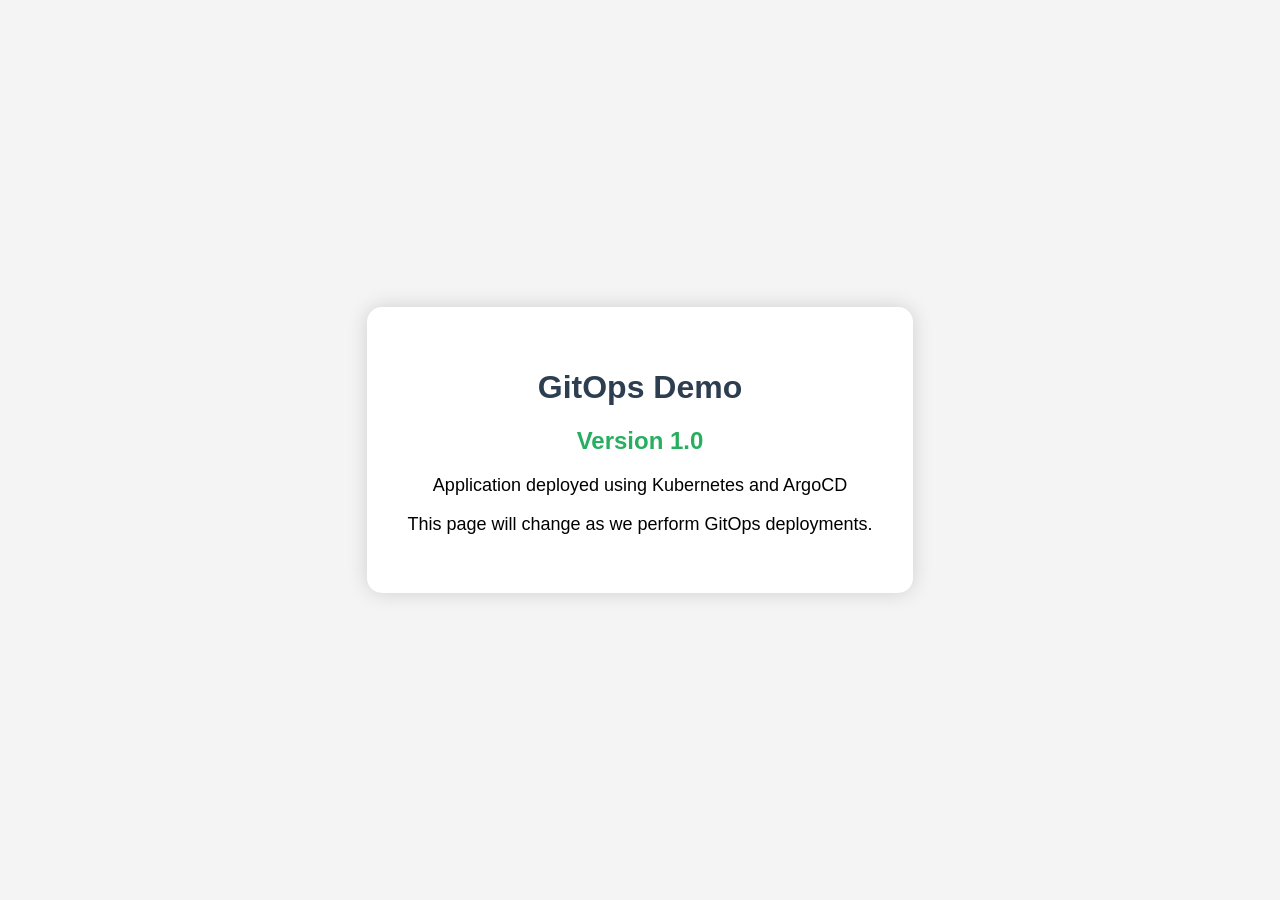
==== app/index.html @ c92ad429 "Initial GitOps demo project" ====
<!DOCTYPE html>
<html lang="en">
<head>
    <meta charset="UTF-8">
    <meta name="viewport" content="width=device-width, initial-scale=1.0">
    <title>GitOps Demo</title>

    <style>
        body{
            margin:0;
            font-family:Arial, Helvetica, sans-serif;
            background:#f4f4f4;
            display:flex;
            justify-content:center;
            align-items:center;
            height:100vh;
        }

        .card{
            background:white;
            padding:40px;
            border-radius:15px;
            box-shadow:0 0 20px rgba(0,0,0,0.15);
            text-align:center;
        }

        h1{
            color:#2c3e50;
        }

        h2{
            color:#27ae60;
        }

        p{
            font-size:18px;
        }
    </style>

</head>

<body>

<div class="card">

<h1>GitOps Demo</h1>

<h2>Version 1.0</h2>

<p>Application deployed using Kubernetes and ArgoCD</p>

<p>This page will change as we perform GitOps deployments.</p>

</div>

</body>
</html>
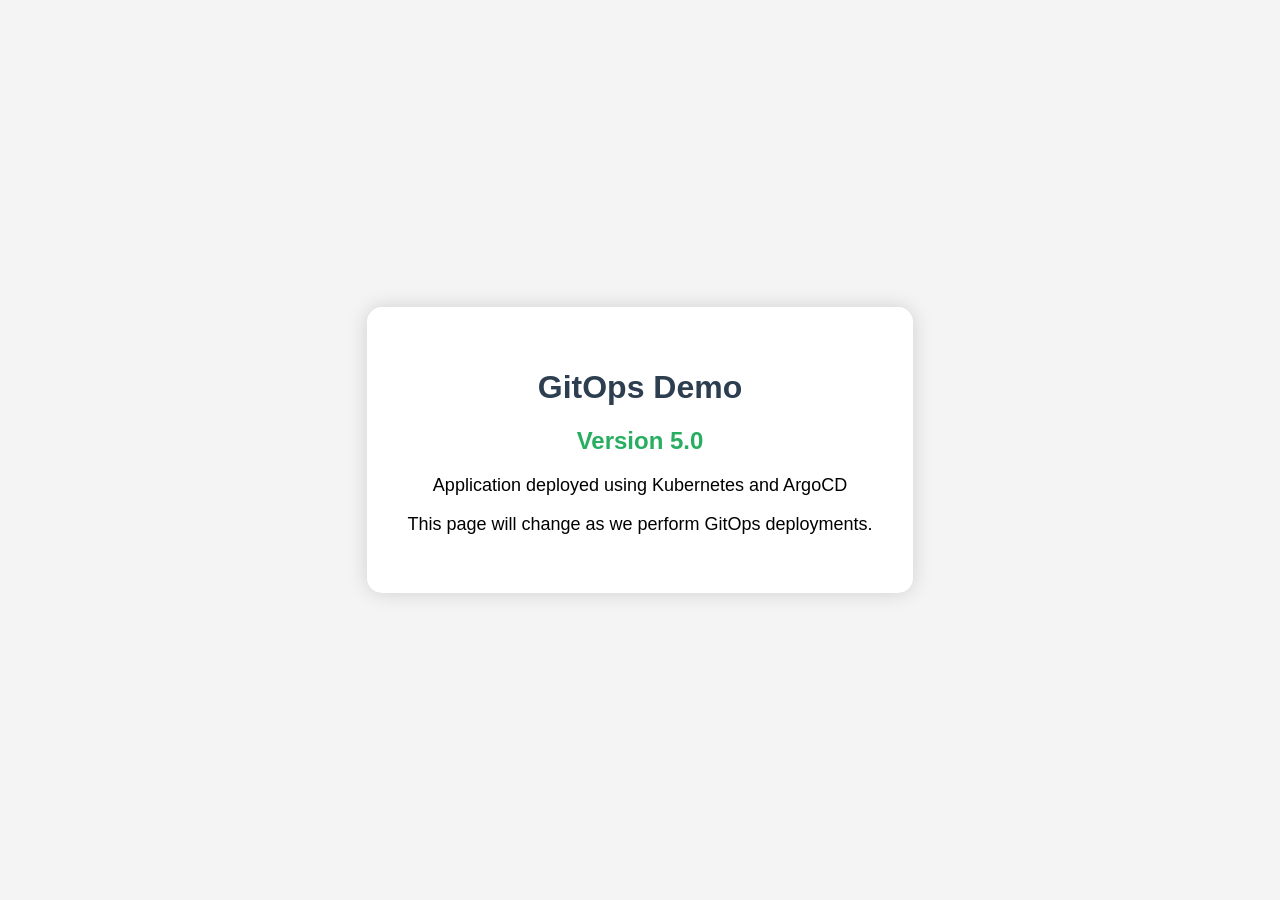
==== commit fe6fc835: "Added deployment update stages1" ====
--- a/app/index.html
+++ b/app/index.html
@@ -45,7 +45,7 @@
 
 <h1>GitOps Demo</h1>
 
-<h2>Version 1.0</h2>
+<h2>Version 5.0</h2>
 
 <p>Application deployed using Kubernetes and ArgoCD</p>
 
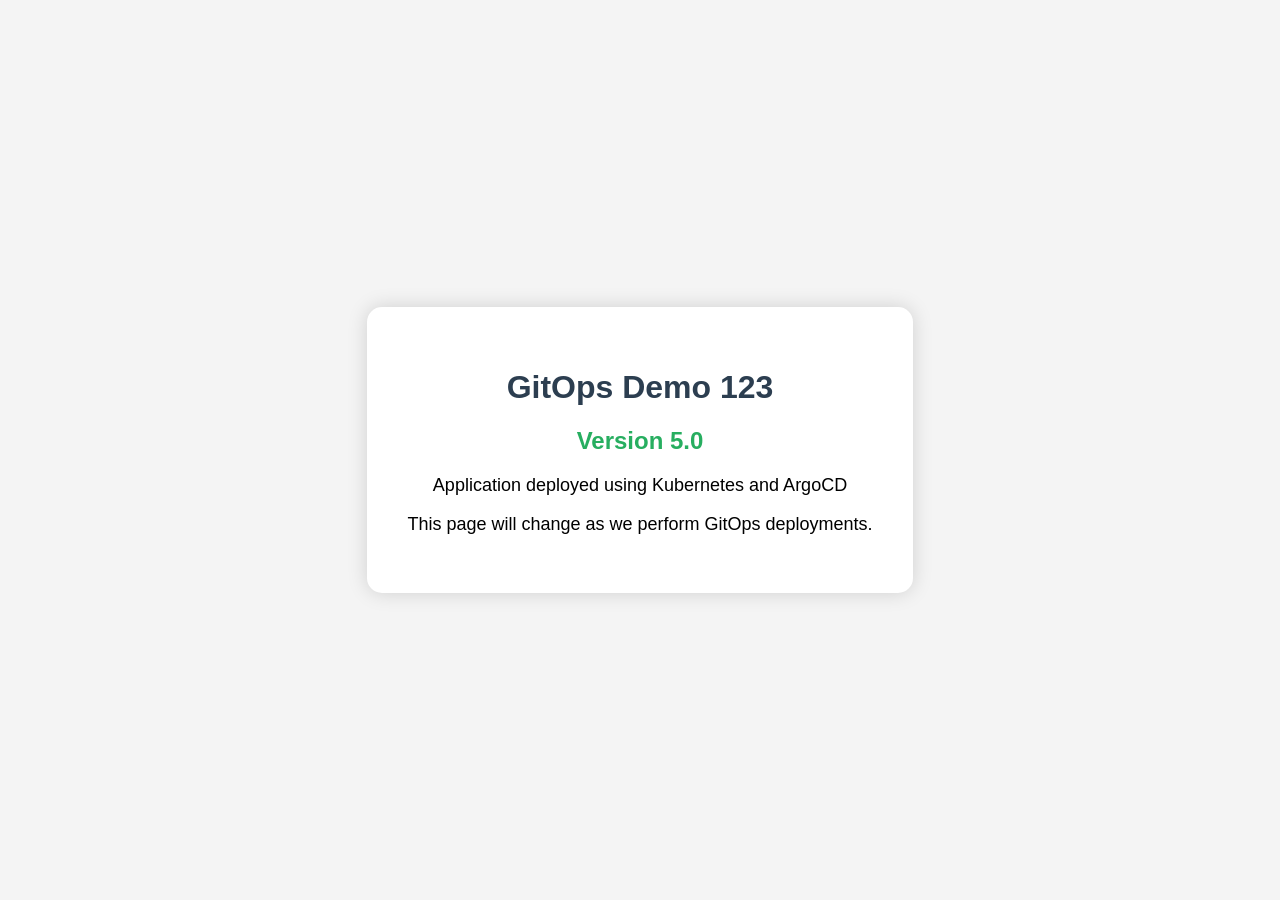
==== commit fea31b02: "index123" ====
--- a/app/index.html
+++ b/app/index.html
@@ -43,7 +43,7 @@
 
 <div class="card">
 
-<h1>GitOps Demo</h1>
+<h1>GitOps Demo 123</h1>
 
 <h2>Version 5.0</h2>
 
